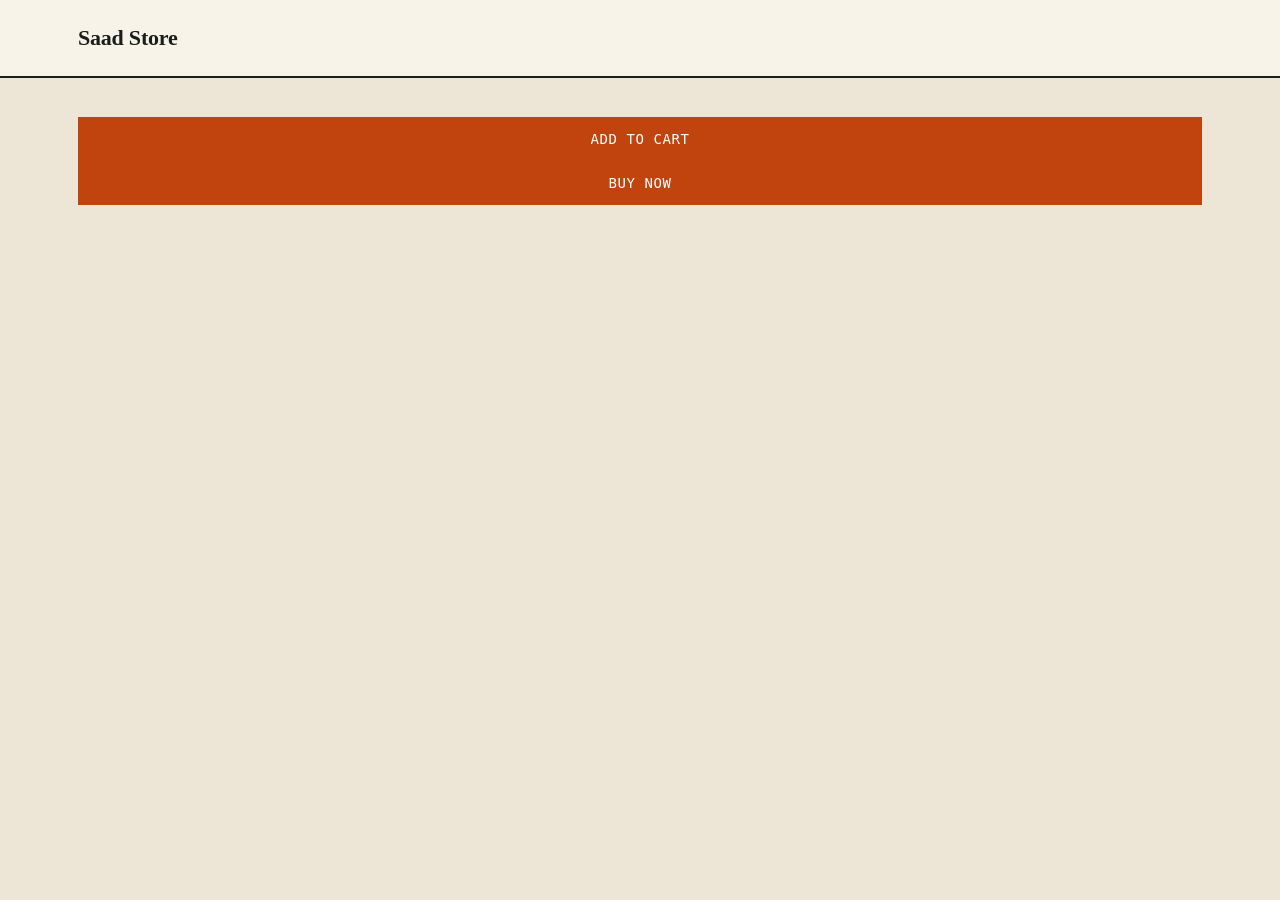
==== product.html @ 6238ddd4 "Create product.html" ====
<!DOCTYPE html>
<html lang="en">

<head>

<meta charset="UTF-8">
<meta name="viewport" content="width=device-width, initial-scale=1.0">

<title>Product Details</title>

<link rel="stylesheet" href="style.css">

</head>


<body>


<header class="site-header">

<div class="wrap header-row">

<a href="index.html" class="wordmark">
Saad Store
</a>

</div>

</header>



<main class="product-page wrap">


<div class="product-images">

<img id="mainImage" class="product-main-image">


<div id="thumbs" class="product-thumbs"></div>

</div>



<div class="product-info">


<h1 id="title"></h1>

<h2 id="price"></h2>


<p id="description"></p>


<p id="stock"></p>



<button class="checkout-btn">
Add To Cart
</button>


<button class="checkout-btn">
Buy Now
</button>



</div>



</main>




<script src="products.js"></script>


<script>


let url = new URLSearchParams(window.location.search);

let productId = url.get("id");


let product = PRODUCTS.find(
p => p.id === productId
);



document.getElementById("title").innerHTML = product.title;


document.getElementById("price").innerHTML = product.priceDisplay;


document.getElementById("description").innerHTML = product.description;


document.getElementById("stock").innerHTML =
"Stock Available: " + product.stock;



let mainImage = document.getElementById("mainImage");

mainImage.src = product.images[0];



let thumbs = document.getElementById("thumbs");


product.images.forEach(img => {


let image = document.createElement("img");


image.src = img;

image.width = 80;


image.onclick = function(){

mainImage.src = img;

};


thumbs.appendChild(image);


});


</script>


</body>

</html>
---- style.css ----
:root {
  --ink: #1A1D1A;
  --paper: #EDE6D6;
  --paper-light: #F7F3E9;
  --stamp: #C1440E;
  --forest: #445E43;
  --muted: #8A8272;
  --border: rgba(26, 29, 26, 0.16);
  --radius: 2px;
}

* { box-sizing: border-box; }

body {
  margin: 0;
  background: var(--paper);
  color: var(--ink);
  font-family: 'Inter', sans-serif;
  -webkit-font-smoothing: antialiased;
}

.wrap {
  max-width: 1180px;
  margin: 0 auto;
  padding: 0 28px;
}

h1, h2, h3, .wordmark {
  font-family: 'Zilla Slab', serif;
  font-weight: 700;
  letter-spacing: -0.01em;
}

a { color: inherit; }

/* Header */
.site-header {
  border-bottom: 2px solid var(--ink);
  background: var(--paper-light);
  position: sticky;
  top: 0;
  z-index: 20;
}

.header-row {
  display: flex;
  align-items: center;
  justify-content: space-between;
  height: 76px;
  gap: 24px;
}

.wordmark {
  font-size: 22px;
  text-decoration: none;
}

.cat-nav {
  display: flex;
  gap: 4px;
  flex: 1;
  justify-content: center;
}

.cat-btn {
  font-family: 'IBM Plex Mono', monospace;
  font-size: 12px;
  text-transform: uppercase;
  letter-spacing: 0.06em;
  background: none;
  border: 1px solid transparent;
  padding: 8px 14px;
  cursor: pointer;
  color: var(--muted);
  border-radius: var(--radius);
  transition: all 0.15s ease;
}

.cat-btn:hover { color: var(--ink); }

.cat-btn.active {
  color: var(--ink);
  border-color: var(--ink);
  background: var(--paper);
}

.cart-toggle {
  font-family: 'IBM Plex Mono', monospace;
  font-size: 13px;
  background: var(--ink);
  color: var(--paper-light);
  border: none;
  padding: 10px 16px;
  border-radius: var(--radius);
  cursor: pointer;
  display: flex;
  align-items: center;
  gap: 8px;
}

.cart-count {
  background: var(--stamp);
  color: white;
  border-radius: 50%;
  width: 20px;
  height: 20px;
  display: inline-flex;
  align-items: center;
  justify-content: center;
  font-size: 11px;
}

/* Hero */
.hero {
  padding: 64px 28px 40px;
}

.eyebrow {
  font-family: 'IBM Plex Mono', monospace;
  font-size: 12px;
  text-transform: uppercase;
  letter-spacing: 0.12em;
  color: var(--stamp);
  margin: 0 0 14px;
}

.hero h1 {
  font-size: clamp(34px, 5vw, 56px);
  line-height: 1.05;
  margin: 0 0 18px;
}

.hero-sub {
  max-width: 520px;
  color: #504B3D;
  line-height: 1.6;
  font-size: 15.5px;
}

/* Grid */
.grid {
  display: grid;
  grid-template-columns: repeat(auto-fill, minmax(240px, 1fr));
  gap: 28px;
  padding: 8px 0 80px;
}

.card {
  background: var(--paper-light);
  border: 1px solid var(--border);
  display: flex;
  flex-direction: column;
  transition: transform 0.15s ease, box-shadow 0.15s ease;
}

.card:hover {
  transform: translateY(-3px);
  box-shadow: 0 10px 24px rgba(26,29,26,0.10);
}

.card-swatch {
  aspect-ratio: 1 / 1;
  background: linear-gradient(135deg, #DED3B8, #C9BC9C);
  position: relative;
  overflow: hidden;
}

.stamp-badge {
  position: absolute;
  top: 14px;
  right: 14px;
  width: 58px;
  height: 58px;
  border-radius: 50%;
  border: 2px dashed var(--stamp);
  color: var(--stamp);
  display: flex;
  align-items: center;
  justify-content: center;
  transform: rotate(-8deg);
  background: rgba(247, 243, 233, 0.85);
}

.stamp-price {
  font-family: 'IBM Plex Mono', monospace;
  font-weight: 500;
  font-size: 13px;
}

.sold-flag {
  position: absolute;
  bottom: 14px;
  left: 14px;
  background: var(--ink);
  color: var(--paper-light);
  font-family: 'IBM Plex Mono', monospace;
  font-size: 11px;
  text-transform: uppercase;
  letter-spacing: 0.08em;
  padding: 5px 10px;
}

.card-body {
  padding: 18px 18px 20px;
  display: flex;
  flex-direction: column;
  gap: 6px;
  flex: 1;
}

.card-eyebrow {
  font-family: 'IBM Plex Mono', monospace;
  font-size: 11px;
  text-transform: uppercase;
  letter-spacing: 0.08em;
  color: var(--forest);
  margin: 0;
}

.card-title {
  margin: 0;
  font-size: 18px;
  line-height: 1.25;
}

.card-stock {
  margin: 0 0 10px;
  font-size: 12.5px;
  color: var(--muted);
  font-family: 'IBM Plex Mono', monospace;
}

.add-btn {
  margin-top: auto;
  background: transparent;
  border: 1.5px solid var(--ink);
  color: var(--ink);
  font-family: 'IBM Plex Mono', monospace;
  font-size: 13px;
  padding: 10px;
  cursor: pointer;
  transition: all 0.15s ease;
}

.add-btn:hover {
  background: var(--ink);
  color: var(--paper-light);
}

.add-btn:disabled {
  opacity: 0.4;
  cursor: not-allowed;
}

/* Footer */
.site-footer {
  border-top: 2px solid var(--ink);
  background: var(--paper-light);
  padding: 24px 0;
}

.footer-row {
  display: flex;
  justify-content: space-between;
  font-size: 12.5px;
  color: var(--muted);
  font-family: 'IBM Plex Mono', monospace;
  flex-wrap: wrap;
  gap: 8px;
}

/* Cart drawer */
.cart-overlay {
  position: fixed;
  inset: 0;
  background: rgba(26,29,26,0.45);
  opacity: 0;
  pointer-events: none;
  transition: opacity 0.2s ease;
  z-index: 30;
}

.cart-overlay.open {
  opacity: 1;
  pointer-events: auto;
}

.cart-drawer {
  position: fixed;
  top: 0;
  right: 0;
  height: 100%;
  width: min(400px, 92vw);
  background: var(--paper-light);
  border-left: 2px solid var(--ink);
  transform: translateX(100%);
  transition: transform 0.25s ease;
  z-index: 31;
  display: flex;
  flex-direction: column;
}

.cart-drawer.open {
  transform: translateX(0);
}

.cart-head {
  display: flex;
  justify-content: space-between;
  align-items: center;
  padding: 22px 24px;
  border-bottom: 1px solid var(--border);
}

.cart-head h2 { margin: 0; font-size: 20px; }

.cart-close {
  background: none;
  border: none;
  font-size: 26px;
  cursor: pointer;
  color: var(--ink);
  line-height: 1;
}

.cart-items {
  flex: 1;
  overflow-y: auto;
  padding: 12px 24px;
}

.cart-empty {
  color: var(--muted);
  font-family: 'IBM Plex Mono', monospace;
  font-size: 13px;
  padding: 40px 0;
  text-align: center;
}

.cart-line {
  display: flex;
  gap: 12px;
  padding: 14px 0;
  border-bottom: 1px solid var(--border);
}

.cart-line-swatch {
  width: 56px;
  height: 56px;
  background: linear-gradient(135deg, #DED3B8, #C9BC9C);
  flex-shrink: 0;
}

.cart-line-info {
  flex: 1;
  display: flex;
  flex-direction: column;
  gap: 4px;
}

.cart-line-title {
  font-size: 14px;
  font-weight: 600;
}

.cart-line-price {
  font-family: 'IBM Plex Mono', monospace;
  font-size: 12.5px;
  color: var(--muted);
}

.qty-row {
  display: flex;
  align-items: center;
  gap: 10px;
  margin-top: 4px;
}

.qty-btn {
  width: 22px;
  height: 22px;
  border: 1px solid var(--ink);
  background: none;
  cursor: pointer;
  font-family: 'IBM Plex Mono', monospace;
  line-height: 1;
}

.qty-val {
  font-family: 'IBM Plex Mono', monospace;
  font-size: 13px;
  min-width: 14px;
  text-align: center;
}

.remove-btn {
  background: none;
  border: none;
  color: var(--stamp);
  font-family: 'IBM Plex Mono', monospace;
  font-size: 11px;
  text-decoration: underline;
  cursor: pointer;
  padding: 0;
  margin-left: 10px;
}

.cart-foot {
  padding: 18px 24px 24px;
  border-top: 1px solid var(--border);
}

.cart-total-row {
  display: flex;
  justify-content: space-between;
  font-family: 'IBM Plex Mono', monospace;
  font-size: 15px;
  margin-bottom: 6px;
}

.cart-shipping-note {
  font-size: 11.5px;
  color: var(--muted);
  margin: 0 0 16px;
}

.order-form {
  display: flex;
  flex-direction: column;
  gap: 4px;
  margin-bottom: 16px;
}

.form-label {
  font-family: 'IBM Plex Mono', monospace;
  font-size: 11px;
  text-transform: uppercase;
  letter-spacing: 0.06em;
  color: var(--muted);
  margin-top: 10px;
}

.form-input {
  font-family: 'Inter', sans-serif;
  font-size: 14px;
  padding: 10px;
  border: 1px solid var(--border);
  background: var(--paper);
  color: var(--ink);
  border-radius: var(--radius);
  resize: vertical;
}

.form-input:focus {
  outline: 2px solid var(--forest);
  outline-offset: 1px;
}

.checkout-btn {
  width: 100%;
  background: var(--stamp);
  color: white;
  border: none;
  padding: 14px;
  font-family: 'IBM Plex Mono', monospace;
  font-size: 14px;
  text-transform: uppercase;
  letter-spacing: 0.04em;
  cursor: pointer;
}

.checkout-btn:disabled {
  opacity: 0.5;
  cursor: not-allowed;
}

.checkout-error {
  color: var(--stamp);
  font-size: 12px;
  margin: 10px 0 0;
  font-family: 'IBM Plex Mono', monospace;
}

@media (max-width: 720px) {
  .cat-nav { display: none; }
  .header-row { justify-content: space-between; }
}
.thumb-row {
  display: flex;
  gap: 6px;
  margin: 2px 0 6px;
}

.thumb {
  width: 34px;
  height: 34px;
  background-size: cover;
  background-position: center;
  border: 1.5px solid transparent;
  cursor: pointer;
  opacity: 0.65;
  transition: opacity 0.15s ease, border-color 0.15s ease;
}

.thumb:hover {
  opacity: 0.9;
}

.thumb.active {
  opacity: 1;
  border-color: var(--stamp);
}

.card-desc {
  font-size: 13px;
  color: #5A5546;
  line-height: 1.5;
  margin: 0 0 8px;
}
/* ================================
   MARKAZ STYLE UPGRADE
================================ */


/* Top Announcement Bar */

.top-bar{
    background:#1f6f43;
    color:white;
    display:flex;
    justify-content:center;
    gap:35px;
    padding:10px;
    font-size:13px;
    font-family:'Inter',sans-serif;
}



/* New Header */

.main-header{
    display:flex;
    align-items:center;
    gap:25px;
    padding:18px 28px;
    background:white;
}


.main-header .wordmark{
    color:#1f6f43;
    font-size:28px;
}


/* Search */

.search-box{
    flex:1;
    display:flex;
}


.search-box input{
    width:100%;
    padding:14px 20px;
    border:1px solid #ddd;
    border-radius:30px 0 0 30px;
    font-size:15px;
}


.search-box button{
    border:none;
    background:#1f6f43;
    color:white;
    padding:0 25px;
    border-radius:0 30px 30px 0;
    cursor:pointer;
}



/* Header links */

.header-links{
    display:flex;
    align-items:center;
    gap:18px;
    font-size:14px;
}



.header-links span{
    cursor:pointer;
}



/* Category Menu */

.category-menu{
    display:flex;
    justify-content:center;
    gap:15px;
    background:white;
    padding:12px;
    border-top:1px solid #eee;
}


.category-menu button{
    border:none;
    background:#f5f5f5;
    padding:10px 22px;
    border-radius:25px;
    cursor:pointer;
}


.category-menu .active{
    background:#1f6f43;
    color:white;
}



/* Hero Banner */


.hero-banner{

background:
linear-gradient(
90deg,
rgba(0,0,0,.5),
rgba(0,0,0,.1)
),
url("banner.jpg");

background-size:cover;
background-position:center;

height:350px;

border-radius:20px;

display:flex;
align-items:center;

padding:40px;

color:white;

margin-top:25px;

}



.banner-content h1{

font-size:48px;
line-height:1.1;

}



.banner-content span{

color:#7cff9c;

}



/* Shop Categories */


.category-section{

padding:40px 0;

}


.circle-categories{

display:flex;
gap:25px;
flex-wrap:wrap;

}


.circle-categories div{

background:white;
width:120px;
height:120px;

border-radius:50%;

display:flex;
justify-content:center;
align-items:center;

flex-direction:column;

font-size:35px;

box-shadow:
0 5px 20px rgba(0,0,0,.1);

cursor:pointer;

}



.circle-categories div:hover{

transform:translateY(-5px);

}



/* Product Cards Upgrade */


.card{

border-radius:15px;
overflow:hidden;

background:white;

}


.card-swatch{

border-radius:15px 15px 0 0;

}



.add-btn{

background:#1f6f43;

color:white;

border:none;

border-radius:25px;

}



.add-btn:hover{

background:#155332;

}



/* Mobile */


@media(max-width:720px){


.top-bar{

display:none;

}


.main-header{

flex-wrap:wrap;

}


.search-box{

order:3;

width:100%;

}


.header-links{

font-size:12px;

}


.category-menu{

overflow-x:auto;

justify-content:flex-start;

}



.banner-content h1{

font-size:32px;

}



}
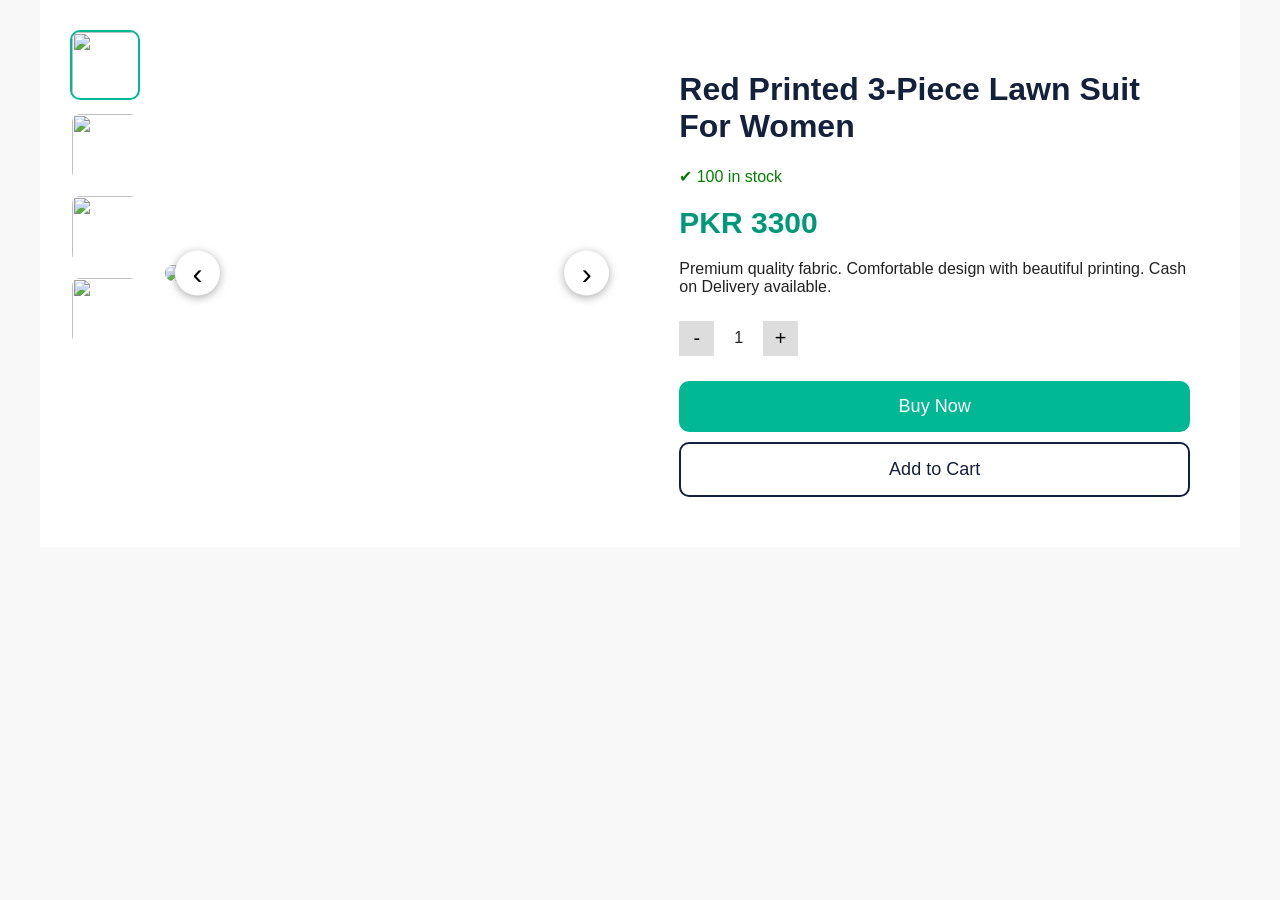
==== commit a9ec5864: "Update product.html" ====
--- a/product.html
+++ b/product.html
@@ -1,14 +1,324 @@
 <!DOCTYPE html>
 <html lang="en">
-
 <head>
-
 <meta charset="UTF-8">
 <meta name="viewport" content="width=device-width, initial-scale=1.0">
 
-<title>Product Details</title>
-
-<link rel="stylesheet" href="style.css">
+<title>Product Detail</title>
+
+<style>
+
+*{
+box-sizing:border-box;
+font-family:Arial, sans-serif;
+}
+
+body{
+margin:0;
+background:#f8f8f8;
+color:#222;
+}
+
+
+.product-page{
+
+max-width:1200px;
+margin:auto;
+padding:30px;
+
+display:flex;
+gap:40px;
+background:white;
+
+}
+
+
+/* IMAGE SECTION */
+
+.gallery{
+
+width:50%;
+display:flex;
+gap:15px;
+
+}
+
+
+.thumbnails{
+
+width:80px;
+display:flex;
+flex-direction:column;
+gap:12px;
+
+}
+
+
+.thumbnails img{
+
+width:70px;
+height:70px;
+object-fit:cover;
+border-radius:10px;
+cursor:pointer;
+border:2px solid transparent;
+
+}
+
+
+.thumbnails img.active{
+
+border-color:#00b894;
+
+}
+
+
+
+.main-image-box{
+
+position:relative;
+flex:1;
+display:flex;
+align-items:center;
+justify-content:center;
+
+}
+
+
+
+.main-image{
+
+width:100%;
+max-height:550px;
+object-fit:contain;
+border-radius:15px;
+
+}
+
+
+
+/* PREVIOUS NEXT */
+
+.arrow{
+
+position:absolute;
+
+top:50%;
+
+transform:translateY(-50%);
+
+background:white;
+
+border:none;
+
+font-size:30px;
+
+width:45px;
+height:45px;
+
+border-radius:50%;
+
+cursor:pointer;
+
+box-shadow:0 2px 10px #aaa;
+
+}
+
+
+
+.prev{
+
+left:10px;
+
+}
+
+
+.next{
+
+right:10px;
+
+}
+
+
+
+/* DETAILS */
+
+
+.details{
+
+width:50%;
+
+padding:20px;
+
+}
+
+
+.details h1{
+
+font-size:32px;
+
+color:#14213d;
+
+}
+
+
+.price{
+
+font-size:30px;
+
+font-weight:bold;
+
+color:#009879;
+
+margin:20px 0;
+
+}
+
+
+
+.stock{
+
+color:green;
+
+}
+
+
+
+.quantity{
+
+display:flex;
+
+align-items:center;
+
+gap:20px;
+
+margin:25px 0;
+
+}
+
+
+
+.quantity button{
+
+width:35px;
+
+height:35px;
+
+border:none;
+
+background:#ddd;
+
+font-size:20px;
+
+cursor:pointer;
+
+}
+
+
+
+.buy{
+
+background:#00b894;
+
+color:white;
+
+border:none;
+
+padding:15px;
+
+width:100%;
+
+font-size:18px;
+
+border-radius:10px;
+
+cursor:pointer;
+
+}
+
+
+
+.cart{
+
+background:white;
+
+border:2px solid #14213d;
+
+color:#14213d;
+
+margin-top:10px;
+
+}
+
+
+
+@media(max-width:768px){
+
+
+.product-page{
+
+display:block;
+
+padding:15px;
+
+}
+
+
+
+.gallery{
+
+width:100%;
+
+display:block;
+
+}
+
+
+
+.thumbnails{
+
+width:100%;
+
+display:flex;
+
+flex-direction:row;
+
+overflow-x:auto;
+
+margin-bottom:15px;
+
+}
+
+
+
+.main-image{
+
+height:350px;
+
+}
+
+
+
+.details{
+
+width:100%;
+
+}
+
+
+
+.details h1{
+
+font-size:24px;
+
+}
+
+
+}
+
+
+
+</style>
 
 </head>
 
@@ -16,136 +326,235 @@
 <body>
 
 
-<header class="site-header">
-
-<div class="wrap header-row">
-
-<a href="index.html" class="wordmark">
-Saad Store
-</a>
-
-</div>
-
-</header>
-
-
-
-<main class="product-page wrap">
-
-
-<div class="product-images">
-
-<img id="mainImage" class="product-main-image">
-
-
-<div id="thumbs" class="product-thumbs"></div>
-
-</div>
-
-
-
-<div class="product-info">
-
-
-<h1 id="title"></h1>
-
-<h2 id="price"></h2>
-
-
-<p id="description"></p>
-
-
-<p id="stock"></p>
-
-
-
-<button class="checkout-btn">
-Add To Cart
-</button>
-
-
-<button class="checkout-btn">
+<div class="product-page">
+
+
+<!-- IMAGE AREA -->
+
+
+<div class="gallery">
+
+
+<div class="thumbnails" id="thumbs">
+
+<img src="images/product1.jpg" class="active">
+
+<img src="images/product2.jpg">
+
+<img src="images/product3.jpg">
+
+<img src="images/product4.jpg">
+
+</div>
+
+
+
+<div class="main-image-box">
+
+
+<button class="arrow prev" onclick="previousImage()">‹</button>
+
+
+<img id="mainImage"
+class="main-image"
+src="images/product1.jpg">
+
+
+
+<button class="arrow next" onclick="nextImage()">›</button>
+
+
+</div>
+
+
+
+</div>
+
+
+
+
+
+<!-- DETAILS -->
+
+
+<div class="details">
+
+
+<h1>
+Red Printed 3-Piece Lawn Suit For Women
+</h1>
+
+
+<div class="stock">
+✔ 100 in stock
+</div>
+
+
+<div class="price">
+PKR 3300
+</div>
+
+
+<p>
+Premium quality fabric. Comfortable design with beautiful printing.
+Cash on Delivery available.
+</p>
+
+
+
+<div class="quantity">
+
+<button onclick="minus()">-</button>
+
+<span id="qty">
+1
+</span>
+
+<button onclick="plus()">+</button>
+
+
+</div>
+
+
+
+
+<button class="buy">
 Buy Now
 </button>
 
 
-
-</div>
-
-
-
-</main>
-
-
-
-
-<script src="products.js"></script>
+<button class="buy cart">
+Add to Cart
+</button>
+
+
+
+</div>
+
+
+</div>
+
+
 
 
 <script>
 
 
-let url = new URLSearchParams(window.location.search);
-
-let productId = url.get("id");
-
-
-let product = PRODUCTS.find(
-p => p.id === productId
-);
-
-
-
-document.getElementById("title").innerHTML = product.title;
-
-
-document.getElementById("price").innerHTML = product.priceDisplay;
-
-
-document.getElementById("description").innerHTML = product.description;
-
-
-document.getElementById("stock").innerHTML =
-"Stock Available: " + product.stock;
-
-
-
-let mainImage = document.getElementById("mainImage");
-
-mainImage.src = product.images[0];
-
-
-
-let thumbs = document.getElementById("thumbs");
-
-
-product.images.forEach(img => {
-
-
-let image = document.createElement("img");
-
-
-image.src = img;
-
-image.width = 80;
-
-
-image.onclick = function(){
-
-mainImage.src = img;
-
-};
-
-
-thumbs.appendChild(image);
-
+let images=[
+
+"images/product1.jpg",
+
+"images/product2.jpg",
+
+"images/product3.jpg",
+
+"images/product4.jpg"
+
+];
+
+
+let index=0;
+
+
+let main=document.getElementById("mainImage");
+
+let thumbs=document.querySelectorAll(".thumbnails img");
+
+
+
+function showImage(i){
+
+index=i;
+
+main.src=images[index];
+
+
+thumbs.forEach(t=>t.classList.remove("active"));
+
+thumbs[index].classList.add("active");
+
+
+}
+
+
+
+
+thumbs.forEach((img,i)=>{
+
+img.onclick=function(){
+
+showImage(i);
+
+}
 
 });
 
 
+
+
+function nextImage(){
+
+index++;
+
+if(index>=images.length){
+
+index=0;
+
+}
+
+showImage(index);
+
+}
+
+
+
+function previousImage(){
+
+index--;
+
+if(index<0){
+
+index=images.length-1;
+
+}
+
+showImage(index);
+
+}
+
+
+
+let quantity=1;
+
+
+function plus(){
+
+quantity++;
+
+document.getElementById("qty").innerHTML=quantity;
+
+}
+
+
+
+function minus(){
+
+if(quantity>1){
+
+quantity--;
+
+}
+
+document.getElementById("qty").innerHTML=quantity;
+
+}
+
+
+
 </script>
 
 
+
 </body>
 
 </html>
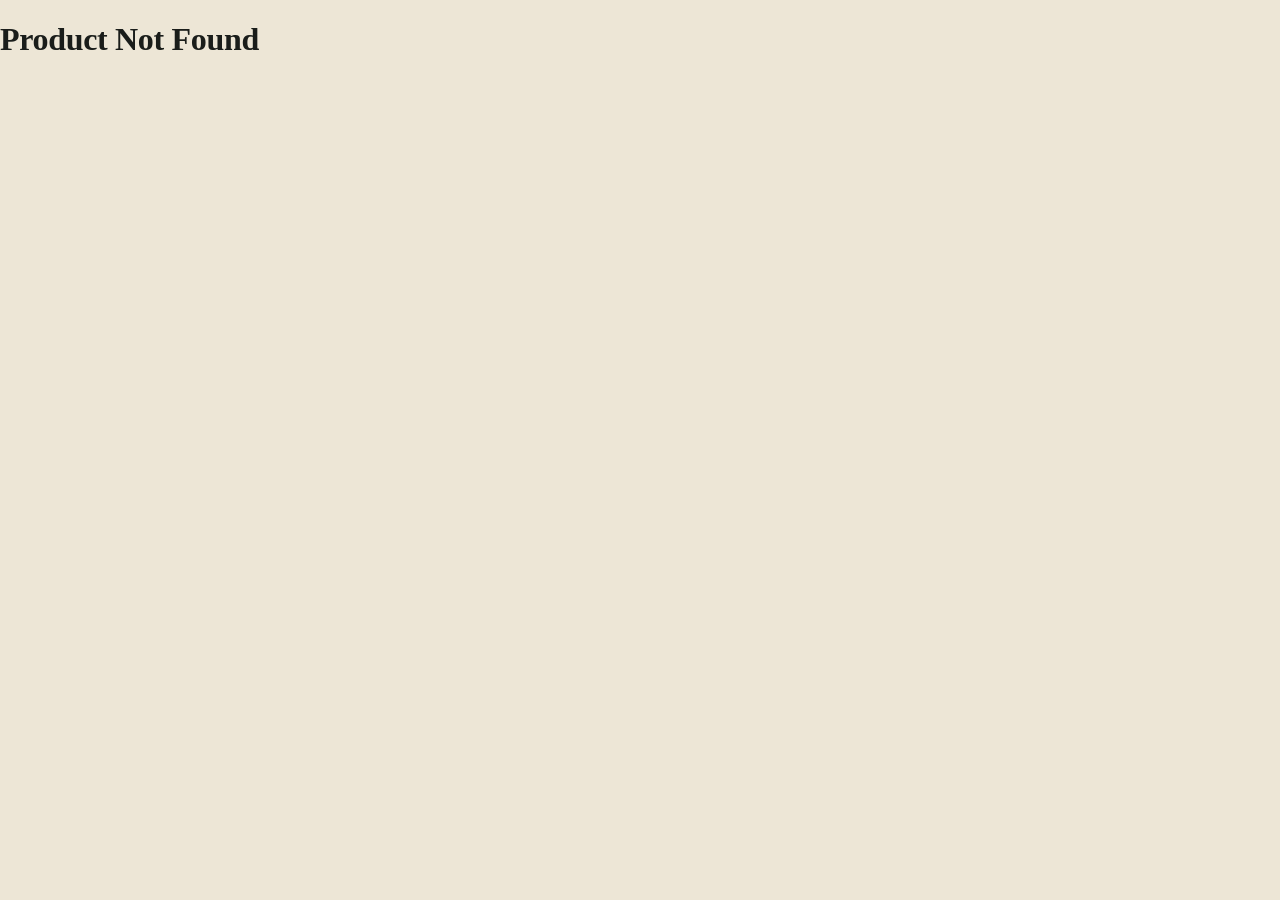
==== commit 9e8aa009: "Update product.html" ====
--- a/product.html
+++ b/product.html
@@ -1,39 +1,33 @@
 <!DOCTYPE html>
 <html lang="en">
+
 <head>
+
 <meta charset="UTF-8">
 <meta name="viewport" content="width=device-width, initial-scale=1.0">
 
-<title>Product Detail</title>
+<title>Product Details - Saad Store</title>
+
+<link rel="stylesheet" href="style.css">
+
 
 <style>
 
-*{
-box-sizing:border-box;
-font-family:Arial, sans-serif;
-}
-
-body{
-margin:0;
-background:#f8f8f8;
-color:#222;
-}
-
-
 .product-page{
 
 max-width:1200px;
-margin:auto;
+margin:40px auto;
 padding:30px;
 
 display:flex;
 gap:40px;
+
 background:white;
 
-}
-
-
-/* IMAGE SECTION */
+border-radius:15px;
+
+}
+
 
 .gallery{
 
@@ -58,9 +52,13 @@
 
 width:70px;
 height:70px;
+
 object-fit:cover;
+
 border-radius:10px;
+
 cursor:pointer;
+
 border:2px solid transparent;
 
 }
@@ -68,7 +66,7 @@
 
 .thumbnails img.active{
 
-border-color:#00b894;
+border-color:#1f6f43;
 
 }
 
@@ -76,10 +74,14 @@
 
 .main-image-box{
 
+flex:1;
+
 position:relative;
-flex:1;
+
 display:flex;
+
 align-items:center;
+
 justify-content:center;
 
 }
@@ -89,16 +91,16 @@
 .main-image{
 
 width:100%;
-max-height:550px;
+max-height:500px;
+
 object-fit:contain;
+
 border-radius:15px;
 
 }
 
 
 
-/* PREVIOUS NEXT */
-
 .arrow{
 
 position:absolute;
@@ -106,18 +108,18 @@
 top:50%;
 
 transform:translateY(-50%);
-
-background:white;
-
-border:none;
-
-font-size:30px;
 
 width:45px;
 height:45px;
 
+border:none;
+
+background:white;
+
 border-radius:50%;
 
+font-size:30px;
+
 cursor:pointer;
 
 box-shadow:0 2px 10px #aaa;
@@ -141,154 +143,161 @@
 
 
 
-/* DETAILS */
-
-
 .details{
 
 width:50%;
 
+}
+
+
+.details h1{
+
+font-size:34px;
+
+}
+
+
+.price{
+
+font-size:30px;
+
+font-weight:bold;
+
+color:#1f6f43;
+
+margin:20px 0;
+
+}
+
+
+
+.stock{
+
+color:green;
+
+font-weight:bold;
+
+}
+
+
+
+.quantity{
+
+display:flex;
+
+align-items:center;
+
+gap:20px;
+
+margin:25px 0;
+
+}
+
+
+
+.quantity button{
+
+width:40px;
+
+height:40px;
+
+font-size:22px;
+
+cursor:pointer;
+
+}
+
+
+
+.buy{
+
+width:100%;
+
+padding:15px;
+
+margin-top:10px;
+
+background:#1f6f43;
+
+color:white;
+
+border:none;
+
+border-radius:10px;
+
+font-size:18px;
+
+cursor:pointer;
+
+}
+
+
+
+.cart{
+
+background:white;
+
+color:#1f6f43;
+
+border:2px solid #1f6f43;
+
+}
+
+
+
+.features{
+
+margin-top:25px;
+
+line-height:2;
+
+}
+
+
+
+.cod-box{
+
+margin-top:20px;
+
+padding:15px;
+
+background:#f5f5f5;
+
+border-radius:10px;
+
+}
+
+
+
+@media(max-width:768px){
+
+
+.product-page{
+
+display:block;
+
 padding:20px;
 
 }
 
 
-.details h1{
-
-font-size:32px;
-
-color:#14213d;
-
-}
-
-
-.price{
-
-font-size:30px;
-
-font-weight:bold;
-
-color:#009879;
-
-margin:20px 0;
-
-}
-
-
-
-.stock{
-
-color:green;
-
-}
-
-
-
-.quantity{
-
-display:flex;
-
-align-items:center;
-
-gap:20px;
-
-margin:25px 0;
-
-}
-
-
-
-.quantity button{
-
-width:35px;
-
-height:35px;
-
-border:none;
-
-background:#ddd;
-
-font-size:20px;
-
-cursor:pointer;
-
-}
-
-
-
-.buy{
-
-background:#00b894;
-
-color:white;
-
-border:none;
-
-padding:15px;
+.gallery,
+.details{
 
 width:100%;
 
-font-size:18px;
-
-border-radius:10px;
-
-cursor:pointer;
-
-}
-
-
-
-.cart{
-
-background:white;
-
-border:2px solid #14213d;
-
-color:#14213d;
-
-margin-top:10px;
-
-}
-
-
-
-@media(max-width:768px){
-
-
-.product-page{
-
-display:block;
-
-padding:15px;
-
-}
-
-
-
-.gallery{
+}
+
+
+.thumbnails{
 
 width:100%;
 
-display:block;
-
-}
-
-
-
-.thumbnails{
-
-width:100%;
-
-display:flex;
-
 flex-direction:row;
 
-overflow-x:auto;
-
-margin-bottom:15px;
-
-}
-
+overflow:auto;
+
+}
 
 
 .main-image{
@@ -298,22 +307,6 @@
 }
 
 
-
-.details{
-
-width:100%;
-
-}
-
-
-
-.details h1{
-
-font-size:24px;
-
-}
-
-
 }
 
 
@@ -323,55 +316,50 @@
 </head>
 
 
+
 <body>
 
 
+
 <div class="product-page">
 
 
-<!-- IMAGE AREA -->
-
+
+<!-- GALLERY -->
 
 <div class="gallery">
 
 
-<div class="thumbnails" id="thumbs">
-
-<img src="images/product1.jpg" class="active">
-
-<img src="images/product2.jpg">
-
-<img src="images/product3.jpg">
-
-<img src="images/product4.jpg">
+
+<div class="thumbnails" id="thumbs"></div>
+
+
+
+<div class="main-image-box">
+
+
+<button class="arrow prev" onclick="previousImage()">
+‹
+</button>
+
+
+<img id="mainImage" class="main-image">
+
+
+
+<button class="arrow next" onclick="nextImage()">
+›
+</button>
+
+
 
 </div>
 
 
-
-<div class="main-image-box">
-
-
-<button class="arrow prev" onclick="previousImage()">‹</button>
-
-
-<img id="mainImage"
-class="main-image"
-src="images/product1.jpg">
-
-
-
-<button class="arrow next" onclick="nextImage()">›</button>
-
-
 </div>
 
 
 
-</div>
-
-
-
 
 
 <!-- DETAILS -->
@@ -380,40 +368,43 @@
 <div class="details">
 
 
-<h1>
-Red Printed 3-Piece Lawn Suit For Women
-</h1>
-
-
-<div class="stock">
-✔ 100 in stock
-</div>
-
-
-<div class="price">
-PKR 3300
-</div>
-
-
-<p>
-Premium quality fabric. Comfortable design with beautiful printing.
-Cash on Delivery available.
-</p>
+<h1 id="productTitle"></h1>
+
+
+
+<div class="stock" id="productStock"></div>
+
+
+
+<div class="price" id="productPrice"></div>
+
+
+
+<p id="productDescription"></p>
+
+
+
+<div class="features" id="features"></div>
+
 
 
 
 <div class="quantity">
 
+
 <button onclick="minus()">-</button>
+
 
 <span id="qty">
 1
 </span>
 
+
 <button onclick="plus()">+</button>
 
 
 </div>
+
 
 
 
@@ -423,115 +414,267 @@
 </button>
 
 
+
 <button class="buy cart">
-Add to Cart
+Add To Cart
 </button>
 
 
 
+
+
+<div class="cod-box">
+
+🚚 Cash On Delivery Available
+
+<br>
+
+↩ Easy Returns
+
+<br>
+
+✔ Verified Products
+
 </div>
 
 
+
 </div>
 
 
 
+</div>
+
+
+
+
+
+
+
+
+<script src="products.js"></script>
+
+<script src="cart.js"></script>
+
+
 
 <script>
 
 
-let images=[
-
-"images/product1.jpg",
-
-"images/product2.jpg",
-
-"images/product3.jpg",
-
-"images/product4.jpg"
-
-];
-
-
-let index=0;
-
-
-let main=document.getElementById("mainImage");
-
-let thumbs=document.querySelectorAll(".thumbnails img");
-
-
-
-function showImage(i){
-
-index=i;
+// GET PRODUCT ID
+
+
+const params=new URLSearchParams(window.location.search);
+
+
+const id=params.get("id");
+
+
+
+const product=PRODUCTS.find(
+p=>p.id===id
+);
+
+
+
+if(!product){
+
+document.body.innerHTML="<h1>Product Not Found</h1>";
+
+throw new Error("Product not found");
+
+}
+
+
+
+
+
+// DETAILS
+
+
+document.getElementById("productTitle").innerText =
+product.title;
+
+
+
+document.getElementById("productPrice").innerText =
+product.priceDisplay;
+
+
+
+document.getElementById("productStock").innerText =
+"✔ "+product.stock+" in stock";
+
+
+
+document.getElementById("productDescription").innerText =
+product.description;
+
+
+
+
+
+// FEATURES
+
+
+const featureBox=document.getElementById("features");
+
+
+
+product.features.forEach(feature=>{
+
+
+let p=document.createElement("p");
+
+p.innerHTML="✓ "+feature;
+
+featureBox.appendChild(p);
+
+
+});
+
+
+
+
+
+// IMAGE GALLERY
+
+
+
+let images=product.images;
+
+
+let current=0;
+
+
+const main=document.getElementById("mainImage");
+
+const thumbs=document.getElementById("thumbs");
+
+
+
+
+function showImage(index){
+
+
+current=index;
+
 
 main.src=images[index];
 
 
-thumbs.forEach(t=>t.classList.remove("active"));
-
-thumbs[index].classList.add("active");
-
-
-}
-
-
-
-
-thumbs.forEach((img,i)=>{
-
-img.onclick=function(){
-
-showImage(i);
-
-}
+document.querySelectorAll(".thumbnails img")
+.forEach(img=>img.classList.remove("active"));
+
+
+
+thumbs.children[index].classList.add("active");
+
+
+}
+
+
+
+
+images.forEach((img,index)=>{
+
+
+let image=document.createElement("img");
+
+
+image.src=img;
+
+
+
+image.onclick=()=>{
+
+
+showImage(index);
+
+
+};
+
+
+
+thumbs.appendChild(image);
+
+
 
 });
 
 
 
+showImage(0);
+
+
+
+
 
 function nextImage(){
 
-index++;
-
-if(index>=images.length){
-
-index=0;
-
-}
-
-showImage(index);
-
-}
+
+current++;
+
+
+if(current>=images.length){
+
+current=0;
+
+}
+
+
+showImage(current);
+
+
+}
+
+
 
 
 
 function previousImage(){
 
-index--;
-
-if(index<0){
-
-index=images.length-1;
-
-}
-
-showImage(index);
-
-}
+
+current--;
+
+
+if(current<0){
+
+current=images.length-1;
+
+}
+
+
+showImage(current);
+
+
+}
+
+
+
+
+
+
+// QUANTITY
 
 
 
 let quantity=1;
 
 
+
 function plus(){
 
+
+if(quantity < product.stock){
+
 quantity++;
 
-document.getElementById("qty").innerHTML=quantity;
+}
+
+
+document.getElementById("qty").innerText=quantity;
+
 
 }
 
@@ -539,15 +682,68 @@
 
 function minus(){
 
+
 if(quantity>1){
 
 quantity--;
 
 }
 
-document.getElementById("qty").innerHTML=quantity;
-
-}
+
+document.getElementById("qty").innerText=quantity;
+
+
+}
+
+
+
+
+
+// ADD CART
+
+
+
+document.querySelector(".cart")
+.onclick=function(){
+
+
+for(let i=0;i<quantity;i++){
+
+Cart.add(product.id);
+
+}
+
+
+alert("Product added to cart");
+
+
+};
+
+
+
+
+
+
+
+// BUY NOW
+
+
+
+document.querySelector(".buy")
+.onclick=function(){
+
+
+for(let i=0;i<quantity;i++){
+
+Cart.add(product.id);
+
+}
+
+
+window.location.href="index.html";
+
+
+};
 
 
 
--- a/style.css
+++ b/style.css
@@ -0,0 +1,829 @@
+:root {
+  --ink: #1A1D1A;
+  --paper: #EDE6D6;
+  --paper-light: #F7F3E9;
+  --stamp: #C1440E;
+  --forest: #445E43;
+  --muted: #8A8272;
+  --border: rgba(26, 29, 26, 0.16);
+  --radius: 2px;
+}
+
+* { box-sizing: border-box; }
+
+body {
+  margin: 0;
+  background: var(--paper);
+  color: var(--ink);
+  font-family: 'Inter', sans-serif;
+  -webkit-font-smoothing: antialiased;
+}
+
+.wrap {
+  max-width: 1180px;
+  margin: 0 auto;
+  padding: 0 28px;
+}
+
+h1, h2, h3, .wordmark {
+  font-family: 'Zilla Slab', serif;
+  font-weight: 700;
+  letter-spacing: -0.01em;
+}
+
+a { color: inherit; }
+
+/* Header */
+.site-header {
+  border-bottom: 2px solid var(--ink);
+  background: var(--paper-light);
+  position: sticky;
+  top: 0;
+  z-index: 20;
+}
+
+.header-row {
+  display: flex;
+  align-items: center;
+  justify-content: space-between;
+  height: 76px;
+  gap: 24px;
+}
+
+.wordmark {
+  font-size: 22px;
+  text-decoration: none;
+}
+
+.cat-nav {
+  display: flex;
+  gap: 4px;
+  flex: 1;
+  justify-content: center;
+}
+
+.cat-btn {
+  font-family: 'IBM Plex Mono', monospace;
+  font-size: 12px;
+  text-transform: uppercase;
+  letter-spacing: 0.06em;
+  background: none;
+  border: 1px solid transparent;
+  padding: 8px 14px;
+  cursor: pointer;
+  color: var(--muted);
+  border-radius: var(--radius);
+  transition: all 0.15s ease;
+}
+
+.cat-btn:hover { color: var(--ink); }
+
+.cat-btn.active {
+  color: var(--ink);
+  border-color: var(--ink);
+  background: var(--paper);
+}
+
+.cart-toggle {
+  font-family: 'IBM Plex Mono', monospace;
+  font-size: 13px;
+  background: var(--ink);
+  color: var(--paper-light);
+  border: none;
+  padding: 10px 16px;
+  border-radius: var(--radius);
+  cursor: pointer;
+  display: flex;
+  align-items: center;
+  gap: 8px;
+}
+
+.cart-count {
+  background: var(--stamp);
+  color: white;
+  border-radius: 50%;
+  width: 20px;
+  height: 20px;
+  display: inline-flex;
+  align-items: center;
+  justify-content: center;
+  font-size: 11px;
+}
+
+/* Hero */
+.hero {
+  padding: 64px 28px 40px;
+}
+
+.eyebrow {
+  font-family: 'IBM Plex Mono', monospace;
+  font-size: 12px;
+  text-transform: uppercase;
+  letter-spacing: 0.12em;
+  color: var(--stamp);
+  margin: 0 0 14px;
+}
+
+.hero h1 {
+  font-size: clamp(34px, 5vw, 56px);
+  line-height: 1.05;
+  margin: 0 0 18px;
+}
+
+.hero-sub {
+  max-width: 520px;
+  color: #504B3D;
+  line-height: 1.6;
+  font-size: 15.5px;
+}
+
+/* Grid */
+.grid {
+  display: grid;
+  grid-template-columns: repeat(auto-fill, minmax(240px, 1fr));
+  gap: 28px;
+  padding: 8px 0 80px;
+}
+
+.card {
+  background: var(--paper-light);
+  border: 1px solid var(--border);
+  display: flex;
+  flex-direction: column;
+  transition: transform 0.15s ease, box-shadow 0.15s ease;
+}
+
+.card:hover {
+  transform: translateY(-3px);
+  box-shadow: 0 10px 24px rgba(26,29,26,0.10);
+}
+
+.card-swatch {
+  aspect-ratio: 1 / 1;
+  background: linear-gradient(135deg, #DED3B8, #C9BC9C);
+  position: relative;
+  overflow: hidden;
+}
+
+.stamp-badge {
+  position: absolute;
+  top: 14px;
+  right: 14px;
+  width: 58px;
+  height: 58px;
+  border-radius: 50%;
+  border: 2px dashed var(--stamp);
+  color: var(--stamp);
+  display: flex;
+  align-items: center;
+  justify-content: center;
+  transform: rotate(-8deg);
+  background: rgba(247, 243, 233, 0.85);
+}
+
+.stamp-price {
+  font-family: 'IBM Plex Mono', monospace;
+  font-weight: 500;
+  font-size: 13px;
+}
+
+.sold-flag {
+  position: absolute;
+  bottom: 14px;
+  left: 14px;
+  background: var(--ink);
+  color: var(--paper-light);
+  font-family: 'IBM Plex Mono', monospace;
+  font-size: 11px;
+  text-transform: uppercase;
+  letter-spacing: 0.08em;
+  padding: 5px 10px;
+}
+
+.card-body {
+  padding: 18px 18px 20px;
+  display: flex;
+  flex-direction: column;
+  gap: 6px;
+  flex: 1;
+}
+
+.card-eyebrow {
+  font-family: 'IBM Plex Mono', monospace;
+  font-size: 11px;
+  text-transform: uppercase;
+  letter-spacing: 0.08em;
+  color: var(--forest);
+  margin: 0;
+}
+
+.card-title {
+  margin: 0;
+  font-size: 18px;
+  line-height: 1.25;
+}
+
+.card-stock {
+  margin: 0 0 10px;
+  font-size: 12.5px;
+  color: var(--muted);
+  font-family: 'IBM Plex Mono', monospace;
+}
+
+.add-btn {
+  margin-top: auto;
+  background: transparent;
+  border: 1.5px solid var(--ink);
+  color: var(--ink);
+  font-family: 'IBM Plex Mono', monospace;
+  font-size: 13px;
+  padding: 10px;
+  cursor: pointer;
+  transition: all 0.15s ease;
+}
+
+.add-btn:hover {
+  background: var(--ink);
+  color: var(--paper-light);
+}
+
+.add-btn:disabled {
+  opacity: 0.4;
+  cursor: not-allowed;
+}
+
+/* Footer */
+.site-footer {
+  border-top: 2px solid var(--ink);
+  background: var(--paper-light);
+  padding: 24px 0;
+}
+
+.footer-row {
+  display: flex;
+  justify-content: space-between;
+  font-size: 12.5px;
+  color: var(--muted);
+  font-family: 'IBM Plex Mono', monospace;
+  flex-wrap: wrap;
+  gap: 8px;
+}
+
+/* Cart drawer */
+.cart-overlay {
+  position: fixed;
+  inset: 0;
+  background: rgba(26,29,26,0.45);
+  opacity: 0;
+  pointer-events: none;
+  transition: opacity 0.2s ease;
+  z-index: 30;
+}
+
+.cart-overlay.open {
+  opacity: 1;
+  pointer-events: auto;
+}
+
+.cart-drawer {
+  position: fixed;
+  top: 0;
+  right: 0;
+  height: 100%;
+  width: min(400px, 92vw);
+  background: var(--paper-light);
+  border-left: 2px solid var(--ink);
+  transform: translateX(100%);
+  transition: transform 0.25s ease;
+  z-index: 31;
+  display: flex;
+  flex-direction: column;
+}
+
+.cart-drawer.open {
+  transform: translateX(0);
+}
+
+.cart-head {
+  display: flex;
+  justify-content: space-between;
+  align-items: center;
+  padding: 22px 24px;
+  border-bottom: 1px solid var(--border);
+}
+
+.cart-head h2 { margin: 0; font-size: 20px; }
+
+.cart-close {
+  background: none;
+  border: none;
+  font-size: 26px;
+  cursor: pointer;
+  color: var(--ink);
+  line-height: 1;
+}
+
+.cart-items {
+  flex: 1;
+  overflow-y: auto;
+  padding: 12px 24px;
+}
+
+.cart-empty {
+  color: var(--muted);
+  font-family: 'IBM Plex Mono', monospace;
+  font-size: 13px;
+  padding: 40px 0;
+  text-align: center;
+}
+
+.cart-line {
+  display: flex;
+  gap: 12px;
+  padding: 14px 0;
+  border-bottom: 1px solid var(--border);
+}
+
+.cart-line-swatch {
+  width: 56px;
+  height: 56px;
+  background: linear-gradient(135deg, #DED3B8, #C9BC9C);
+  flex-shrink: 0;
+}
+
+.cart-line-info {
+  flex: 1;
+  display: flex;
+  flex-direction: column;
+  gap: 4px;
+}
+
+.cart-line-title {
+  font-size: 14px;
+  font-weight: 600;
+}
+
+.cart-line-price {
+  font-family: 'IBM Plex Mono', monospace;
+  font-size: 12.5px;
+  color: var(--muted);
+}
+
+.qty-row {
+  display: flex;
+  align-items: center;
+  gap: 10px;
+  margin-top: 4px;
+}
+
+.qty-btn {
+  width: 22px;
+  height: 22px;
+  border: 1px solid var(--ink);
+  background: none;
+  cursor: pointer;
+  font-family: 'IBM Plex Mono', monospace;
+  line-height: 1;
+}
+
+.qty-val {
+  font-family: 'IBM Plex Mono', monospace;
+  font-size: 13px;
+  min-width: 14px;
+  text-align: center;
+}
+
+.remove-btn {
+  background: none;
+  border: none;
+  color: var(--stamp);
+  font-family: 'IBM Plex Mono', monospace;
+  font-size: 11px;
+  text-decoration: underline;
+  cursor: pointer;
+  padding: 0;
+  margin-left: 10px;
+}
+
+.cart-foot {
+  padding: 18px 24px 24px;
+  border-top: 1px solid var(--border);
+}
+
+.cart-total-row {
+  display: flex;
+  justify-content: space-between;
+  font-family: 'IBM Plex Mono', monospace;
+  font-size: 15px;
+  margin-bottom: 6px;
+}
+
+.cart-shipping-note {
+  font-size: 11.5px;
+  color: var(--muted);
+  margin: 0 0 16px;
+}
+
+.order-form {
+  display: flex;
+  flex-direction: column;
+  gap: 4px;
+  margin-bottom: 16px;
+}
+
+.form-label {
+  font-family: 'IBM Plex Mono', monospace;
+  font-size: 11px;
+  text-transform: uppercase;
+  letter-spacing: 0.06em;
+  color: var(--muted);
+  margin-top: 10px;
+}
+
+.form-input {
+  font-family: 'Inter', sans-serif;
+  font-size: 14px;
+  padding: 10px;
+  border: 1px solid var(--border);
+  background: var(--paper);
+  color: var(--ink);
+  border-radius: var(--radius);
+  resize: vertical;
+}
+
+.form-input:focus {
+  outline: 2px solid var(--forest);
+  outline-offset: 1px;
+}
+
+.checkout-btn {
+  width: 100%;
+  background: var(--stamp);
+  color: white;
+  border: none;
+  padding: 14px;
+  font-family: 'IBM Plex Mono', monospace;
+  font-size: 14px;
+  text-transform: uppercase;
+  letter-spacing: 0.04em;
+  cursor: pointer;
+}
+
+.checkout-btn:disabled {
+  opacity: 0.5;
+  cursor: not-allowed;
+}
+
+.checkout-error {
+  color: var(--stamp);
+  font-size: 12px;
+  margin: 10px 0 0;
+  font-family: 'IBM Plex Mono', monospace;
+}
+
+@media (max-width: 720px) {
+  .cat-nav { display: none; }
+  .header-row { justify-content: space-between; }
+}
+.thumb-row {
+  display: flex;
+  gap: 6px;
+  margin: 2px 0 6px;
+}
+
+.thumb {
+  width: 34px;
+  height: 34px;
+  background-size: cover;
+  background-position: center;
+  border: 1.5px solid transparent;
+  cursor: pointer;
+  opacity: 0.65;
+  transition: opacity 0.15s ease, border-color 0.15s ease;
+}
+
+.thumb:hover {
+  opacity: 0.9;
+}
+
+.thumb.active {
+  opacity: 1;
+  border-color: var(--stamp);
+}
+
+.card-desc {
+  font-size: 13px;
+  color: #5A5546;
+  line-height: 1.5;
+  margin: 0 0 8px;
+}
+/* ================================
+   MARKAZ STYLE UPGRADE
+================================ */
+
+
+/* Top Announcement Bar */
+
+.top-bar{
+    background:#1f6f43;
+    color:white;
+    display:flex;
+    justify-content:center;
+    gap:35px;
+    padding:10px;
+    font-size:13px;
+    font-family:'Inter',sans-serif;
+}
+
+
+
+/* New Header */
+
+.main-header{
+    display:flex;
+    align-items:center;
+    gap:25px;
+    padding:18px 28px;
+    background:white;
+}
+
+
+.main-header .wordmark{
+    color:#1f6f43;
+    font-size:28px;
+}
+
+
+/* Search */
+
+.search-box{
+    flex:1;
+    display:flex;
+}
+
+
+.search-box input{
+    width:100%;
+    padding:14px 20px;
+    border:1px solid #ddd;
+    border-radius:30px 0 0 30px;
+    font-size:15px;
+}
+
+
+.search-box button{
+    border:none;
+    background:#1f6f43;
+    color:white;
+    padding:0 25px;
+    border-radius:0 30px 30px 0;
+    cursor:pointer;
+}
+
+
+
+/* Header links */
+
+.header-links{
+    display:flex;
+    align-items:center;
+    gap:18px;
+    font-size:14px;
+}
+
+
+
+.header-links span{
+    cursor:pointer;
+}
+
+
+
+/* Category Menu */
+
+.category-menu{
+    display:flex;
+    justify-content:center;
+    gap:15px;
+    background:white;
+    padding:12px;
+    border-top:1px solid #eee;
+}
+
+
+.category-menu button{
+    border:none;
+    background:#f5f5f5;
+    padding:10px 22px;
+    border-radius:25px;
+    cursor:pointer;
+}
+
+
+.category-menu .active{
+    background:#1f6f43;
+    color:white;
+}
+
+
+
+/* Hero Banner */
+
+
+.hero-banner{
+
+background:
+linear-gradient(
+90deg,
+rgba(0,0,0,.5),
+rgba(0,0,0,.1)
+),
+url("banner.jpg");
+
+background-size:cover;
+background-position:center;
+
+height:350px;
+
+border-radius:20px;
+
+display:flex;
+align-items:center;
+
+padding:40px;
+
+color:white;
+
+margin-top:25px;
+
+}
+
+
+
+.banner-content h1{
+
+font-size:48px;
+line-height:1.1;
+
+}
+
+
+
+.banner-content span{
+
+color:#7cff9c;
+
+}
+
+
+
+/* Shop Categories */
+
+
+.category-section{
+
+padding:40px 0;
+
+}
+
+
+.circle-categories{
+
+display:flex;
+gap:25px;
+flex-wrap:wrap;
+
+}
+
+
+.circle-categories div{
+
+background:white;
+width:120px;
+height:120px;
+
+border-radius:50%;
+
+display:flex;
+justify-content:center;
+align-items:center;
+
+flex-direction:column;
+
+font-size:35px;
+
+box-shadow:
+0 5px 20px rgba(0,0,0,.1);
+
+cursor:pointer;
+
+}
+
+
+
+.circle-categories div:hover{
+
+transform:translateY(-5px);
+
+}
+
+
+
+/* Product Cards Upgrade */
+
+
+.card{
+
+border-radius:15px;
+overflow:hidden;
+
+background:white;
+
+}
+
+
+.card-swatch{
+
+border-radius:15px 15px 0 0;
+
+}
+
+
+
+.add-btn{
+
+background:#1f6f43;
+
+color:white;
+
+border:none;
+
+border-radius:25px;
+
+}
+
+
+
+.add-btn:hover{
+
+background:#155332;
+
+}
+
+
+
+/* Mobile */
+
+
+@media(max-width:720px){
+
+
+.top-bar{
+
+display:none;
+
+}
+
+
+.main-header{
+
+flex-wrap:wrap;
+
+}
+
+
+.search-box{
+
+order:3;
+
+width:100%;
+
+}
+
+
+.header-links{
+
+font-size:12px;
+
+}
+
+
+.category-menu{
+
+overflow-x:auto;
+
+justify-content:flex-start;
+
+}
+
+
+
+.banner-content h1{
+
+font-size:32px;
+
+}
+
+
+
+}
